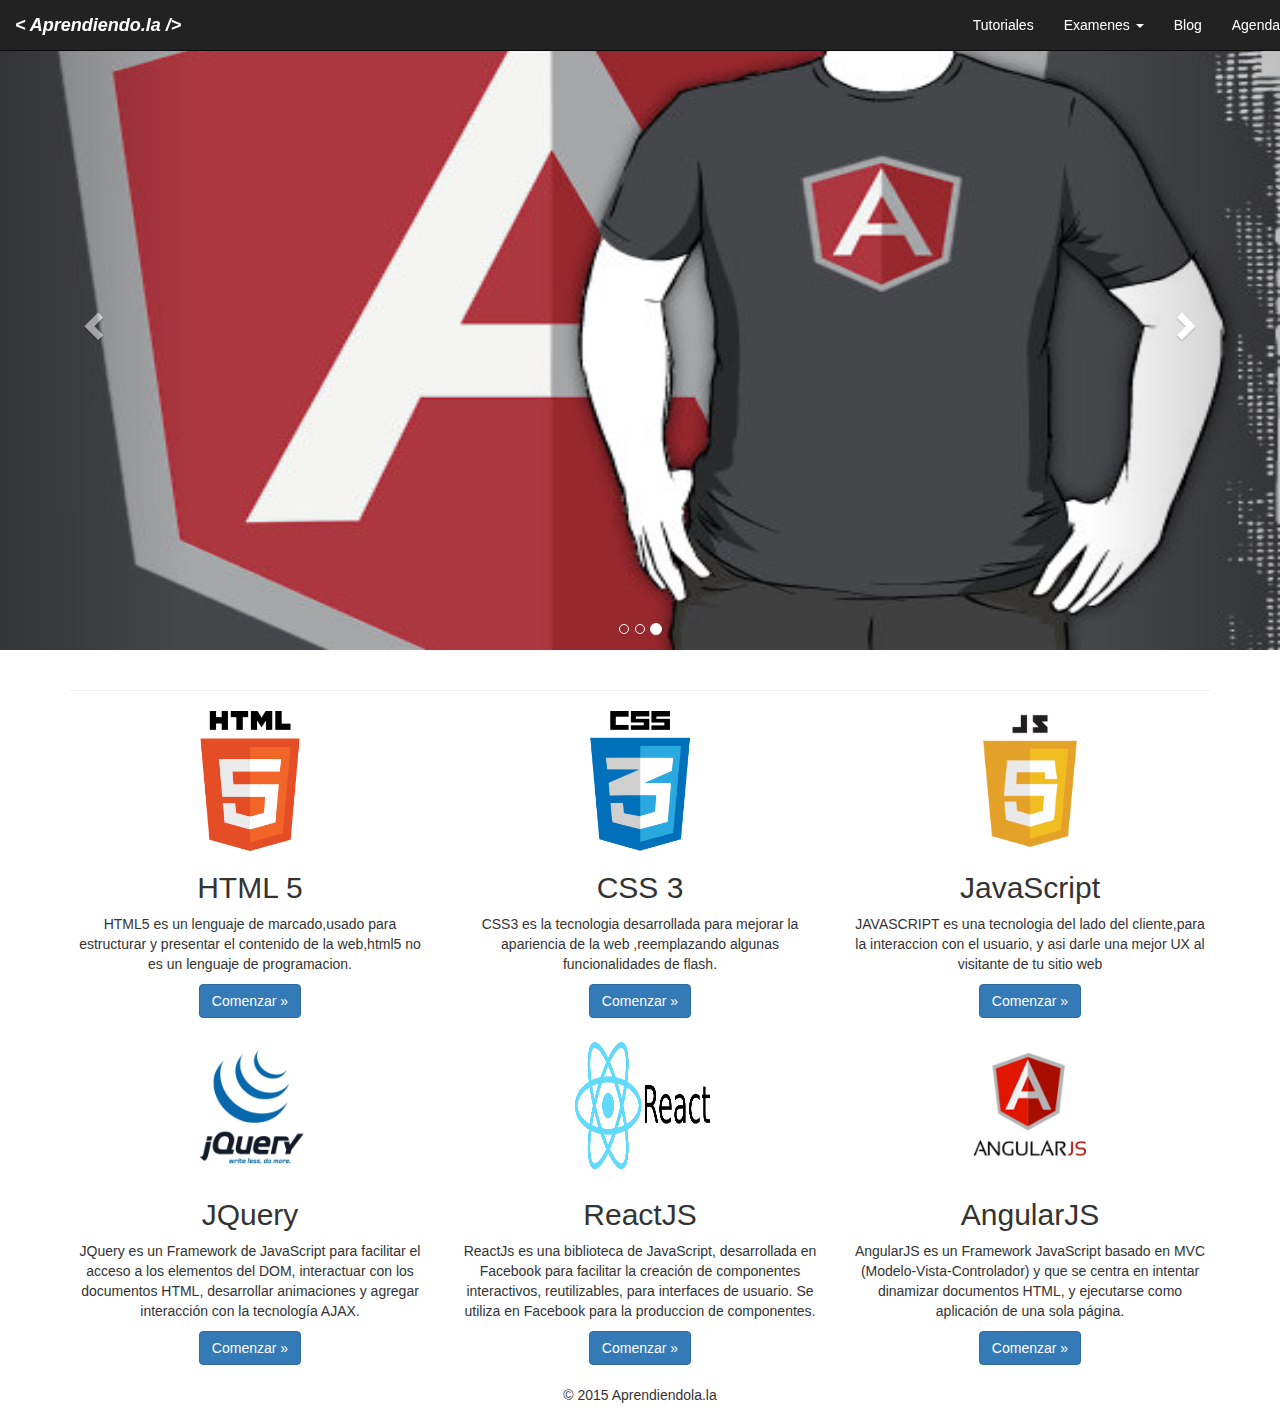
==== index.html @ dd8737d1 "Cambio de Nombre a item de menu" ====
<!DOCTYPE html>
<html lang="en">
<head>
	<meta charset="UTF-8">
	<meta name="viewport" content="width=device-width, initial-scale=1.0">
	<link rel="stylesheet" href="css/bootstrap.min.css">
	<link rel="stylesheet" href="style/style1.css">
	<title>Aprendiendo.la</title>
</head>
<body>
	<header>
		<!--BARRA DE NAVEGACION-->
			<nav class="navbar navbar-inverse navbar-fixed-top"  role="navigation">
				<!-- Brand and toggle get grouped for better mobile display -->
				<div class="navbar-header">
					<button type="button" class="navbar-toggle" data-toggle="collapse" data-target=".navbar-ex1-collapse">
						<span class="sr-only">Toggle navigation</span>
						<span class="icon-bar"></span>
						<span class="icon-bar"></span>
						<span class="icon-bar"></span>
					</button>
					<span class="navbar-brand">< Aprendiendo.la /></span>
				</div>
			
				<!-- Collect the nav links, forms, and other content for toggling -->
				<div class="collapse navbar-collapse navbar-ex1-collapse">
					<ul class="nav navbar-nav navbar-right">
						<li><a  href="#">Tutoriales</a></li>
						<li class="dropdown">
							<a href="#" class="dropdown-toggle" data-toggle="dropdown">Examenes <b class="caret"></b></a>
							<ul class="dropdown-menu">
								<li><a href="#"><span class="glyphicon glyphicon-folder-open"> HTML 5</span></a></li>
								<li><a href="#"><span class="glyphicon glyphicon-folder-open"> CSS 3</span></a></li>
								<li><a href="#"><span class="glyphicon glyphicon-folder-open"> JavaScript</span></a></li>
								<li><a href="#"><span class="glyphicon glyphicon-folder-open"> JQuery</span></a></li>
								<li><a href="#"><span class="glyphicon glyphicon-folder-open"> ReactJS</span></a></li>
								<li><a href="#"><span class="glyphicon glyphicon-folder-open"> AngularJS</span></a></li>
							</ul>
						</li>
						<li><a  href="#">Blog</a></li>
						<li><a  href="#">Agenda</a></li>
					</ul>
				</div><!-- /.navbar-collapse -->
			</nav>
		<!--SLIDER-->
		<div id="carousel-id" class="carousel slide" data-ride="carousel">
				    <ol class="carousel-indicators">
				        <li data-target="#carousel-id" data-slide-to="0" class=""></li>
				        <li data-target="#carousel-id" data-slide-to="1" class=""></li>
				        <li data-target="#carousel-id" data-slide-to="2" class="active"></li>
				    </ol>
				    <div class="carousel-inner">
				        <div class="item">
				        <figure class="image">
				            <img class="img-responsive" alt="First slide" src="imgs/slider/html5.jpg" />
				        </figure>
				            <div class="container">
				                <div class="carousel-caption">
				                    
				                </div>
				            </div>
				        </div>

				        <div class="item">
				         <figure class="image">
				            <img class="img-responsive"  data-src="holder.js/900x500/auto/#666:#6a6a6a/text:Second slide" alt="Second slide" src="imgs/slider/reactjs.jpg">
				         </figure>
				            <div class="container">
				               
				            </div>

				        </div>
				        <div class="item active">
				        <figure class="image">
				            <img  class="img-responsive" src="imgs/slider/angularjs.jpg" alt="">
				         </figure>
				            <div class="container">
				                
				        </div>
				    </div>
				    <a class="left carousel-control" href="#carousel-id" data-slide="prev"><span class="glyphicon glyphicon-chevron-left"></span></a>
				    <a class="right carousel-control" href="#carousel-id" data-slide="next"><span class="glyphicon glyphicon-chevron-right"></span></a>
				</div>
			<br>
	</header>

	<section>
		<div class="container">
			<hr class="featurette-divider">
				<div class="row">
					<div class="col-xs-4 col-sm-4 col-md-4 col-lg-4">
						<center>
							<img class="img-rounded" src="imgs/html5.png" alt="" width="140" height="140">
							<h2>HTML 5</h2>
							<p>HTML5 es un lenguaje de marcado,usado para estructurar 
                            y presentar el contenido de la web,html5 no es un lenguaje de programacion.
							</p>
							<a  href="#" class="btn btn-primary">Comenzar  &raquo;</a>
						</center>
					</div>
					<div class="col-xs-4 col-sm-4 col-md-4 col-lg-4">
						<center>
							<img class="img-rounded" src="imgs/css3.png" alt="" width="140" height="140">
							<h2>CSS 3</h2>
							<p>CSS3 es la tecnologia desarrollada para mejorar la apariencia de la web ,reemplazando algunas funcionalidades de flash.
							</p>
							<a href="#" class="btn btn-primary">Comenzar  &raquo;</a>
						</center>
					</div>
					<div class="col-xs-4 col-sm-4 col-md-4 col-lg-4">
						<center>
							<img class="img-rounded" src="imgs/javascript.png" alt="" width="140" height="140">
							<h2>JavaScript</h2>
							<p>
							 JAVASCRIPT es una tecnologia del lado del cliente,para la interaccion con el usuario, y asi darle una mejor UX al visitante de tu sitio web
							
							</p>
							<a href="#" class="btn btn-primary">Comenzar &raquo;</a>
						</center>
					</div>
				</div><br>
				<div class="row">
					<div class="col-xs-4 col-sm-4 col-md-4 col-lg-4">
						<center>
							<img class="img-circle" src="imgs/jquery.jpg" alt="" width="140" height="140">
							<h2>JQuery</h2>
							<p>JQuery es un Framework de JavaScript para facilitar el acceso a los elementos del DOM, interactuar con los documentos HTML, desarrollar animaciones y agregar interacción con la tecnología AJAX.</p>
							<a href="#" class="btn btn-primary">Comenzar &raquo;</a>
						</center>
					</div>
					<div class="col-xs-4 col-sm-4 col-md-4 col-lg-4">
						<center>
							<img class="img-rounded" src="imgs/react.png" alt="" width="140" height="140">
							<h2>ReactJS</h2>
							<p>ReactJs es una biblioteca de JavaScript, desarrollada en Facebook para facilitar la creación de componentes interactivos, reutilizables, para interfaces de usuario. Se utiliza en Facebook para la produccion de componentes.</p>
							<a href="#" class="btn btn-primary">Comenzar &raquo;</a>
						</center>
					</div>
					<div class="col-xs-4 col-sm-4 col-md-4 col-lg-4">
						<center>
							<img class="img-rounded" src="imgs/angularjs.png" alt="" width="140" height="140">
							<h2>AngularJS</h2>
							<p>AngularJS es un Framework JavaScript basado en MVC (Modelo-Vista-Controlador) y que se centra en intentar dinamizar documentos HTML, y ejecutarse como aplicación de una sola página.</p>
							<a href="#" class="btn btn-primary">Comenzar &raquo;</a>
						</center>
					</div>
				</div>
			</div>
	</section><br>
	<footer class="footer">
		<div class="container">
			 <!--<p class="pull-right"><a href="#">Back to top</a></p>-->
       		 <p style="text-align:center">&copy; 2015 Aprendiendola.la</p>
		</div>
	</footer>



<!--AGREGAMOS LOS ARCHIVOS NECESARIOS-->
<script type="text/javascript" src="js/jquery.js"></script>
<script type="text/javascript" src="js/bootstrap.min.js"></script>
</body>
</html>
---- style/style1.css ----
/*Fuentes propias*/

/*@font-face {
    font-family: 'menu';
    src: url('../fonts/armalite_rifle-webfont.eot');
    src: url('../fonts/armalite_rifle-webfont.eot?#iefix') format('embedded-opentype'),
         url('../fonts/armalite_rifle-webfont.woff2') format('woff2'),
         url('../fonts/armalite_rifle-webfont.woff') format('woff'),
         url('../fonts/armalite_rifle-webfont.ttf') format('truetype'),
         url('../fonts/armalite_rifle-webfont.svg#armalite_rifleregular') format('svg');
    font-weight: normal;
    font-style: normal;

}*/

.image img{
   width:100%;
   height:650px;
}

.navbar-brand{
  font-style:italic;
  font-weight: bold;
  color:white;
}

.navbar-default .navbar-brand {
    color: white;
}

 .navbar-default .navbar-nav>li>a{
 	color:white;
 	font-weight:bold;
 	font-family:"menu";
 	font-style:italic;
 	font-size:1.3em;
   /*border-top:2px solid #0677E5;*/
 }

 .navbar-default .navbar-nav>li>a:hover{
   border-top:4px solid  #337ab7;
 }
 .navbar-inverse .navbar-nav>li>a{
  color:white;
 }
  
  .navbar-default .navbar-collapse, .navbar-default .navbar-form {
   background:#273b47;
  }

   .navbar-nav>li>.dropdown-menu li a:hover{
    background:#337ab7;
    opacity:0.8;
    color:white;
   }
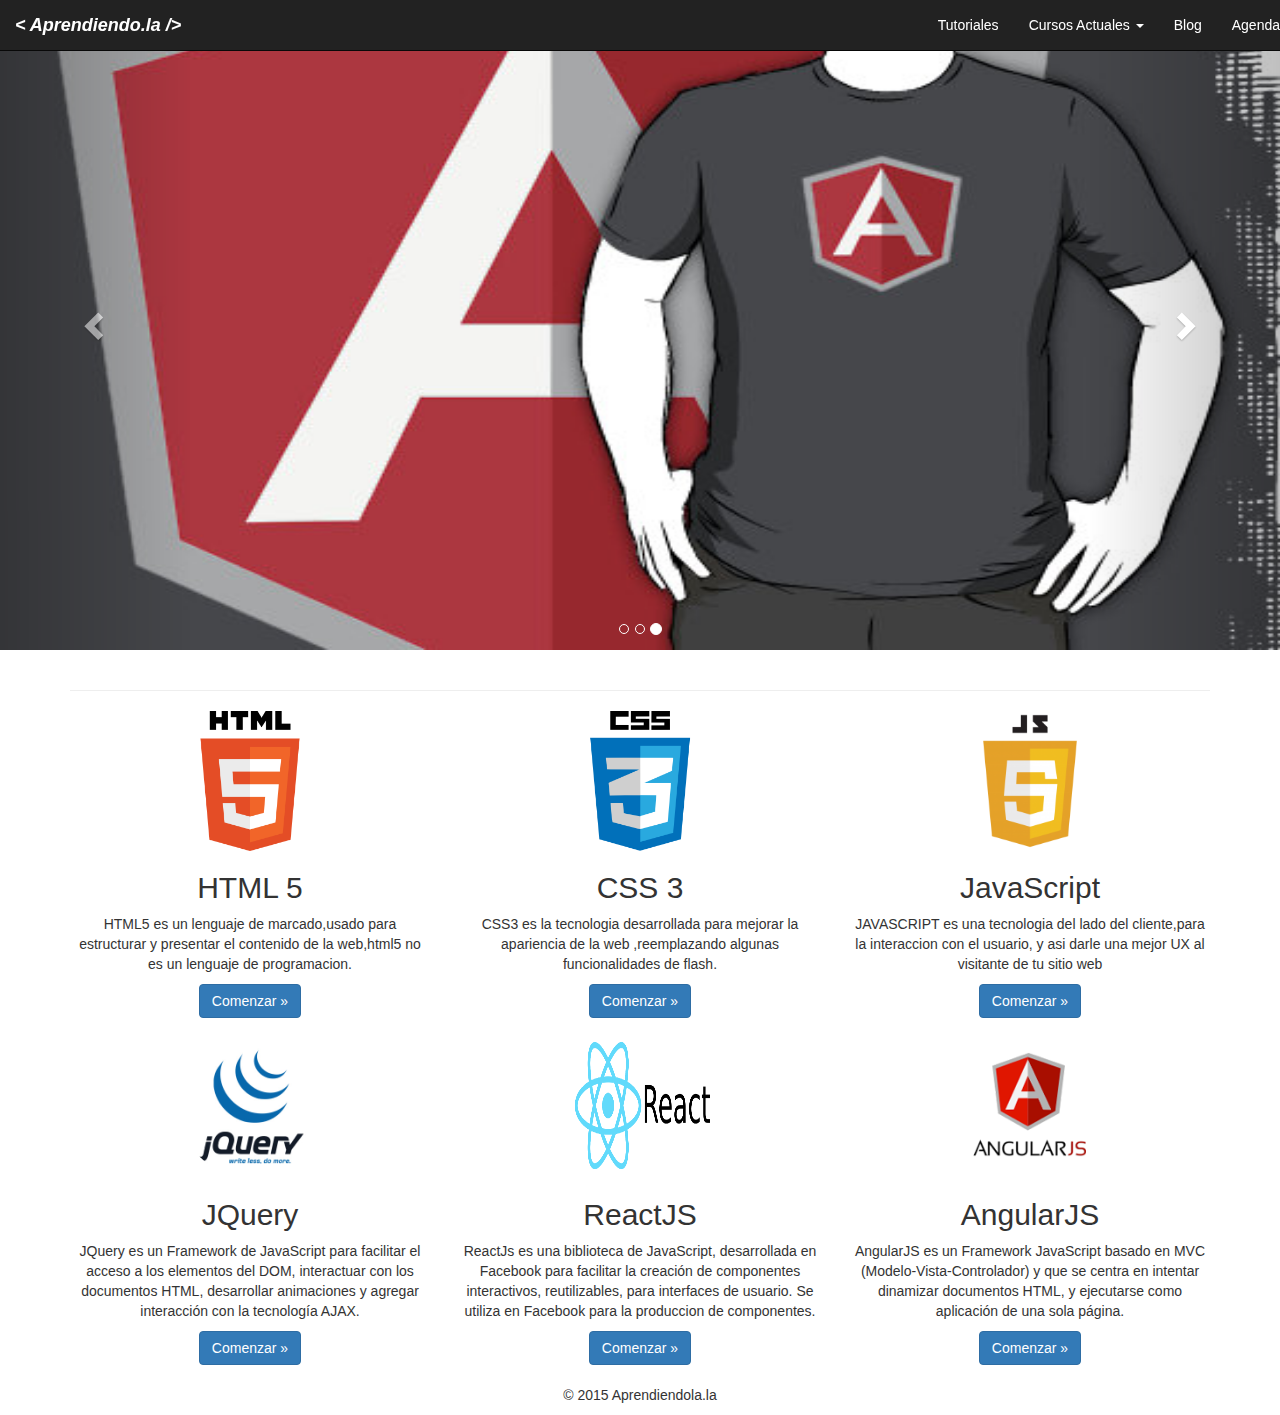
==== commit 60348fe6: "Cambio de index" ====
--- a/index.html
+++ b/index.html
@@ -27,7 +27,7 @@
 					<ul class="nav navbar-nav navbar-right">
 						<li><a  href="#">Tutoriales</a></li>
 						<li class="dropdown">
-							<a href="#" class="dropdown-toggle" data-toggle="dropdown">Examenes <b class="caret"></b></a>
+							<a href="#" class="dropdown-toggle" data-toggle="dropdown">Cursos Actuales <b class="caret"></b></a>
 							<ul class="dropdown-menu">
 								<li><a href="#"><span class="glyphicon glyphicon-folder-open"> HTML 5</span></a></li>
 								<li><a href="#"><span class="glyphicon glyphicon-folder-open"> CSS 3</span></a></li>
@@ -83,7 +83,7 @@
 				</div>
 			<br>
 	</header>
-
+    <div class="g-ytsubscribe" data-channel="GoogleDevelopers" data-layout="default" data-count="default"></div>
 	<section>
 		<div class="container">
 			<hr class="featurette-divider">
@@ -157,7 +157,10 @@
 
 
 <!--AGREGAMOS LOS ARCHIVOS NECESARIOS-->
+<script src="https://apis.google.com/js/platform.js"></script>
 <script type="text/javascript" src="js/jquery.js"></script>
 <script type="text/javascript" src="js/bootstrap.min.js"></script>
+
+
 </body>
 </html>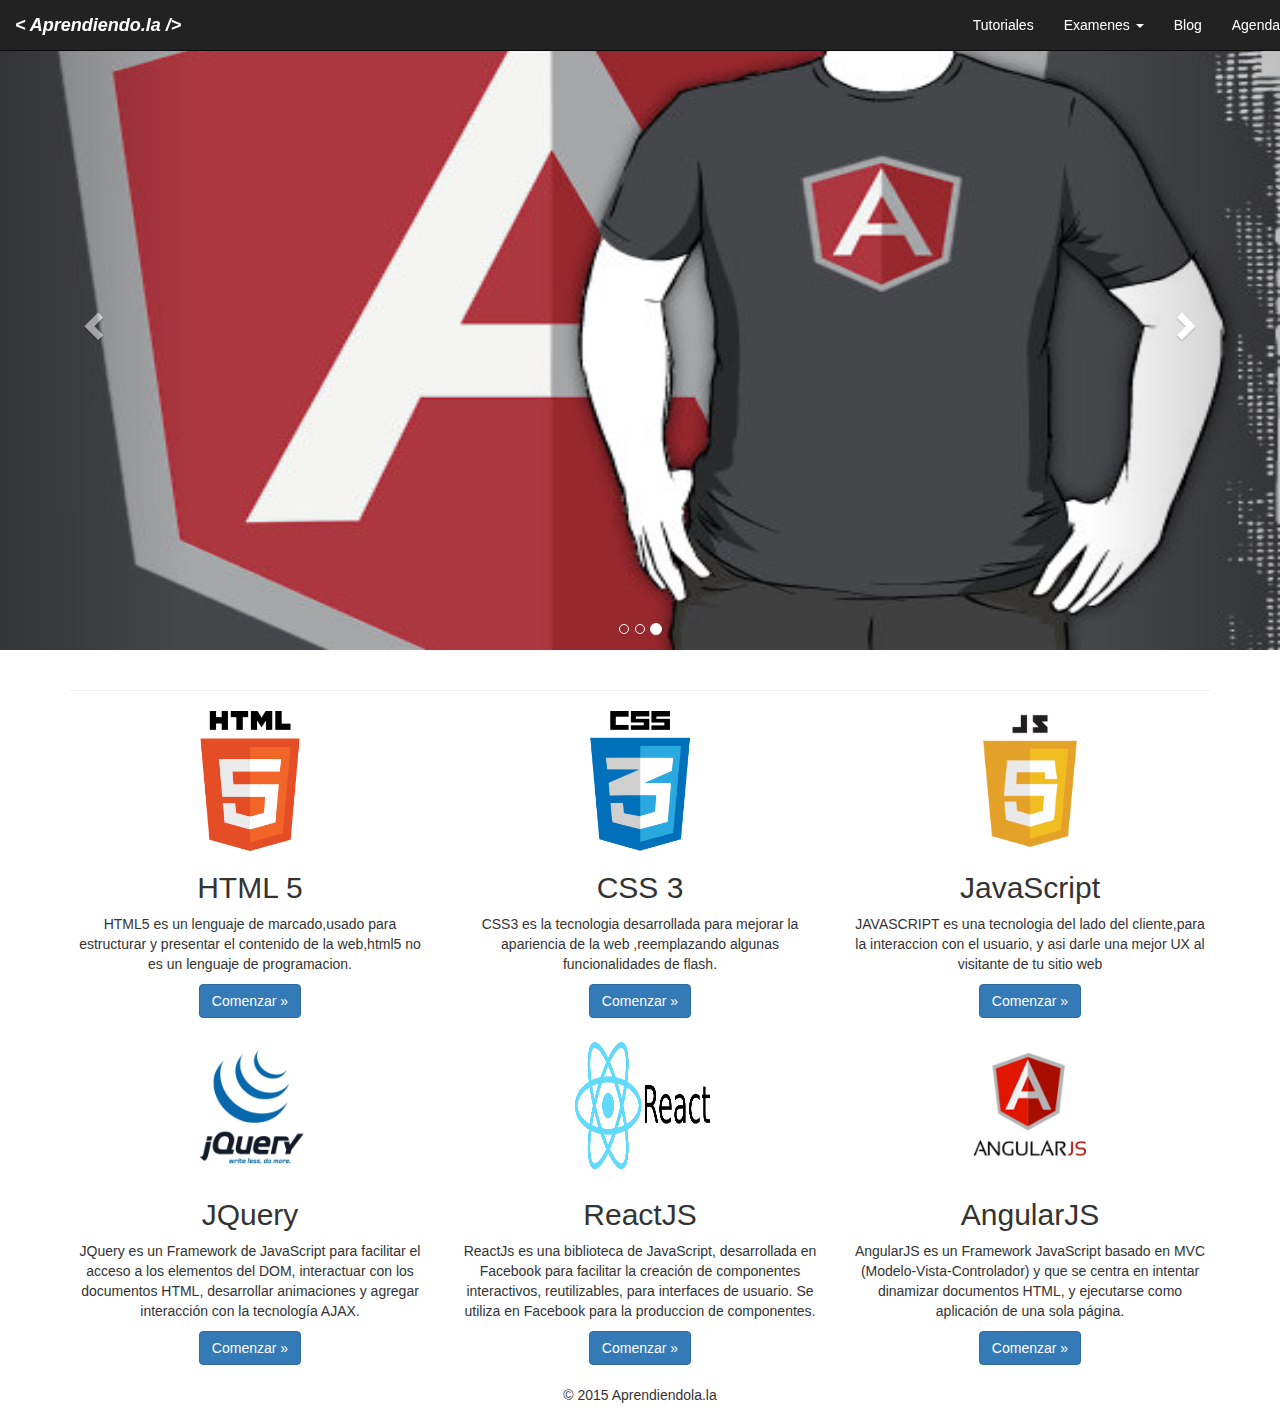
==== commit 438b9601: "Merge remote-tracking branch 'origin/master'" ====
--- a/index.html
+++ b/index.html
@@ -19,7 +19,7 @@
 						<span class="icon-bar"></span>
 						<span class="icon-bar"></span>
 					</button>
-					<span class="navbar-brand">< Aprendiendo.la /></span>
+					<a href="index.html"><span class="navbar-brand">< Aprendiendo.la /></span></a>
 				</div>
 			
 				<!-- Collect the nav links, forms, and other content for toggling -->
@@ -27,7 +27,7 @@
 					<ul class="nav navbar-nav navbar-right">
 						<li><a  href="#">Tutoriales</a></li>
 						<li class="dropdown">
-							<a href="#" class="dropdown-toggle" data-toggle="dropdown">Cursos Actuales <b class="caret"></b></a>
+							<a href="#" class="dropdown-toggle" data-toggle="dropdown">Examenes <b class="caret"></b></a>
 							<ul class="dropdown-menu">
 								<li><a href="#"><span class="glyphicon glyphicon-folder-open"> HTML 5</span></a></li>
 								<li><a href="#"><span class="glyphicon glyphicon-folder-open"> CSS 3</span></a></li>
@@ -95,7 +95,7 @@
 							<p>HTML5 es un lenguaje de marcado,usado para estructurar 
                             y presentar el contenido de la web,html5 no es un lenguaje de programacion.
 							</p>
-							<a  href="#" class="btn btn-primary">Comenzar  &raquo;</a>
+							<a  href="cursos/html5.html" class="btn btn-primary">Comenzar  &raquo;</a>
 						</center>
 					</div>
 					<div class="col-xs-4 col-sm-4 col-md-4 col-lg-4">
@@ -104,7 +104,7 @@
 							<h2>CSS 3</h2>
 							<p>CSS3 es la tecnologia desarrollada para mejorar la apariencia de la web ,reemplazando algunas funcionalidades de flash.
 							</p>
-							<a href="#" class="btn btn-primary">Comenzar  &raquo;</a>
+							<a href="cursos/css3.html" class="btn btn-primary">Comenzar  &raquo;</a>
 						</center>
 					</div>
 					<div class="col-xs-4 col-sm-4 col-md-4 col-lg-4">
